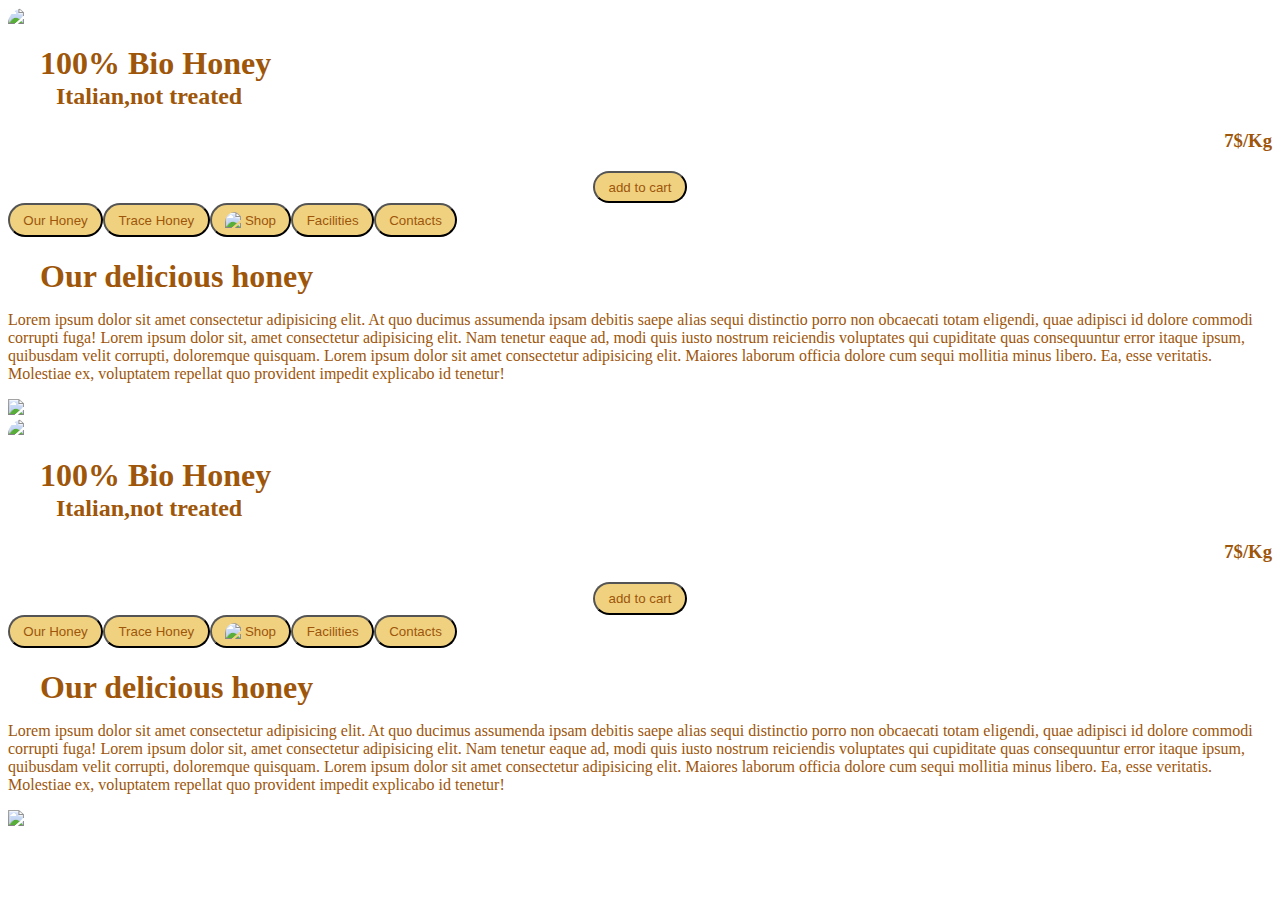
==== index.html @ 38b170a6 "first commit" ====
<!DOCTYPE html>
<html lang="en">
<head>
    <meta charset="UTF-8">
    <meta name="viewport" content="width=device-width, initial-scale=1.0">
    <title>Document</title>
    <link rel="stylesheet" href="index.css">
</head>
<body>
    <article class="card">
    <div class="conteiner">
            <img src="./honey.jpg">
            <div id="descrizione">
                <h1>100% Bio Honey</h1>
                <h2>Italian,not treated</h2>
                <h3>7$/Kg</h3>
                
                </div>
                <div id="button">
                    <button>add to cart</button>
            </div>
    </div>
    <div class="first">
    <nav>
        <button>Our Honey</button>
        <button>Trace Honey</button>
        <button><img src="./logo.png" id="logo">Shop</button>
        <button>Facilities</button>
        <button>Contacts</button>
        </article>
    </nav>
    <main>
        <div class="second">
            <h1>Our delicious honey</h1>
            <p>Lorem ipsum dolor sit amet consectetur adipisicing elit. At quo ducimus assumenda ipsam debitis saepe alias sequi distinctio porro non obcaecati totam eligendi, quae adipisci id dolore commodi corrupti fuga!
                Lorem ipsum dolor sit, amet consectetur adipisicing elit. Nam tenetur eaque ad, modi quis iusto nostrum reiciendis voluptates qui cupiditate quas consequuntur error itaque ipsum, quibusdam velit corrupti, doloremque quisquam.
                Lorem ipsum dolor sit amet consectetur adipisicing elit. Maiores laborum officia dolore cum sequi mollitia minus libero. Ea, esse veritatis. Molestiae ex, voluptatem repellat quo provident impedit explicabo id tenetur!
            </p>
            <img src="./honey.jpg" id="uno">

        </div>
    </main>
<body>
    <div class="conteiner">
            <img src="./honey.jpg">
            <div id="descrizione">
                <h1>100% Bio Honey</h1>
                <h2>Italian,not treated</h2>
                <h3>7$/Kg</h3>
                
                </div>
                <div id="button">
                    <button>add to cart</button>
            </div>
    </div>
    <div class="first">
    <nav>
        <button>Our Honey</button>
        <button>Trace Honey</button>
        <button><img src="./logo.png" id="logo">Shop</button>
        <button>Facilities</button>
        <button>Contacts</button>
    </nav>
    <main>
        <div class="second">
            <h1>Our delicious honey</h1>
            <p>Lorem ipsum dolor sit amet consectetur adipisicing elit. At quo ducimus assumenda ipsam debitis saepe alias sequi distinctio porro non obcaecati totam eligendi, quae adipisci id dolore commodi corrupti fuga!
                Lorem ipsum dolor sit, amet consectetur adipisicing elit. Nam tenetur eaque ad, modi quis iusto nostrum reiciendis voluptates qui cupiditate quas consequuntur error itaque ipsum, quibusdam velit corrupti, doloremque quisquam.
                Lorem ipsum dolor sit amet consectetur adipisicing elit. Maiores laborum officia dolore cum sequi mollitia minus libero. Ea, esse veritatis. Molestiae ex, voluptatem repellat quo provident impedit explicabo id tenetur!
            </p>
            <img src="./honey.jpg" id="uno">

        </div>
    </main>
    


</body>

</html>
---- index.css ----
.conteiner{
    display: flex;
        flex-direction: column;
}
img {
        border-radius: 150px 150px 0 0;

}
#descrizione {
    color: rgb(158, 86, 10);
}
#button {
        display: flex;
            justify-content: center;
}
button {
        color: rgb(158, 86, 10);
            border-radius: 20px;
            padding: 0.5em 1em 0.5em 1em;
            background-color: rgb(239, 209, 128);
}
h1 {
        margin-bottom: 0;
            margin-left: 1em;
        }
h2 {
        margin-top: 1px;
            margin-left: 2em;
        }
h3 {
        display: flex;
            flex-direction: row-reverse;
        }
#logo {
    width: 20px;
       
        }

nav {
        display: flex;
            flex-direction: row;
}
nav button:nth-of-type(3) {
    display: flex;
        align-items: center;
}
#uno {
    border-radius: 0%;
    width: 300px;
    text-align: center;
}
.second{
    color: rgb(158, 86, 10);
}
@media (min-width: 576px) and (max-width: 768px) {
}
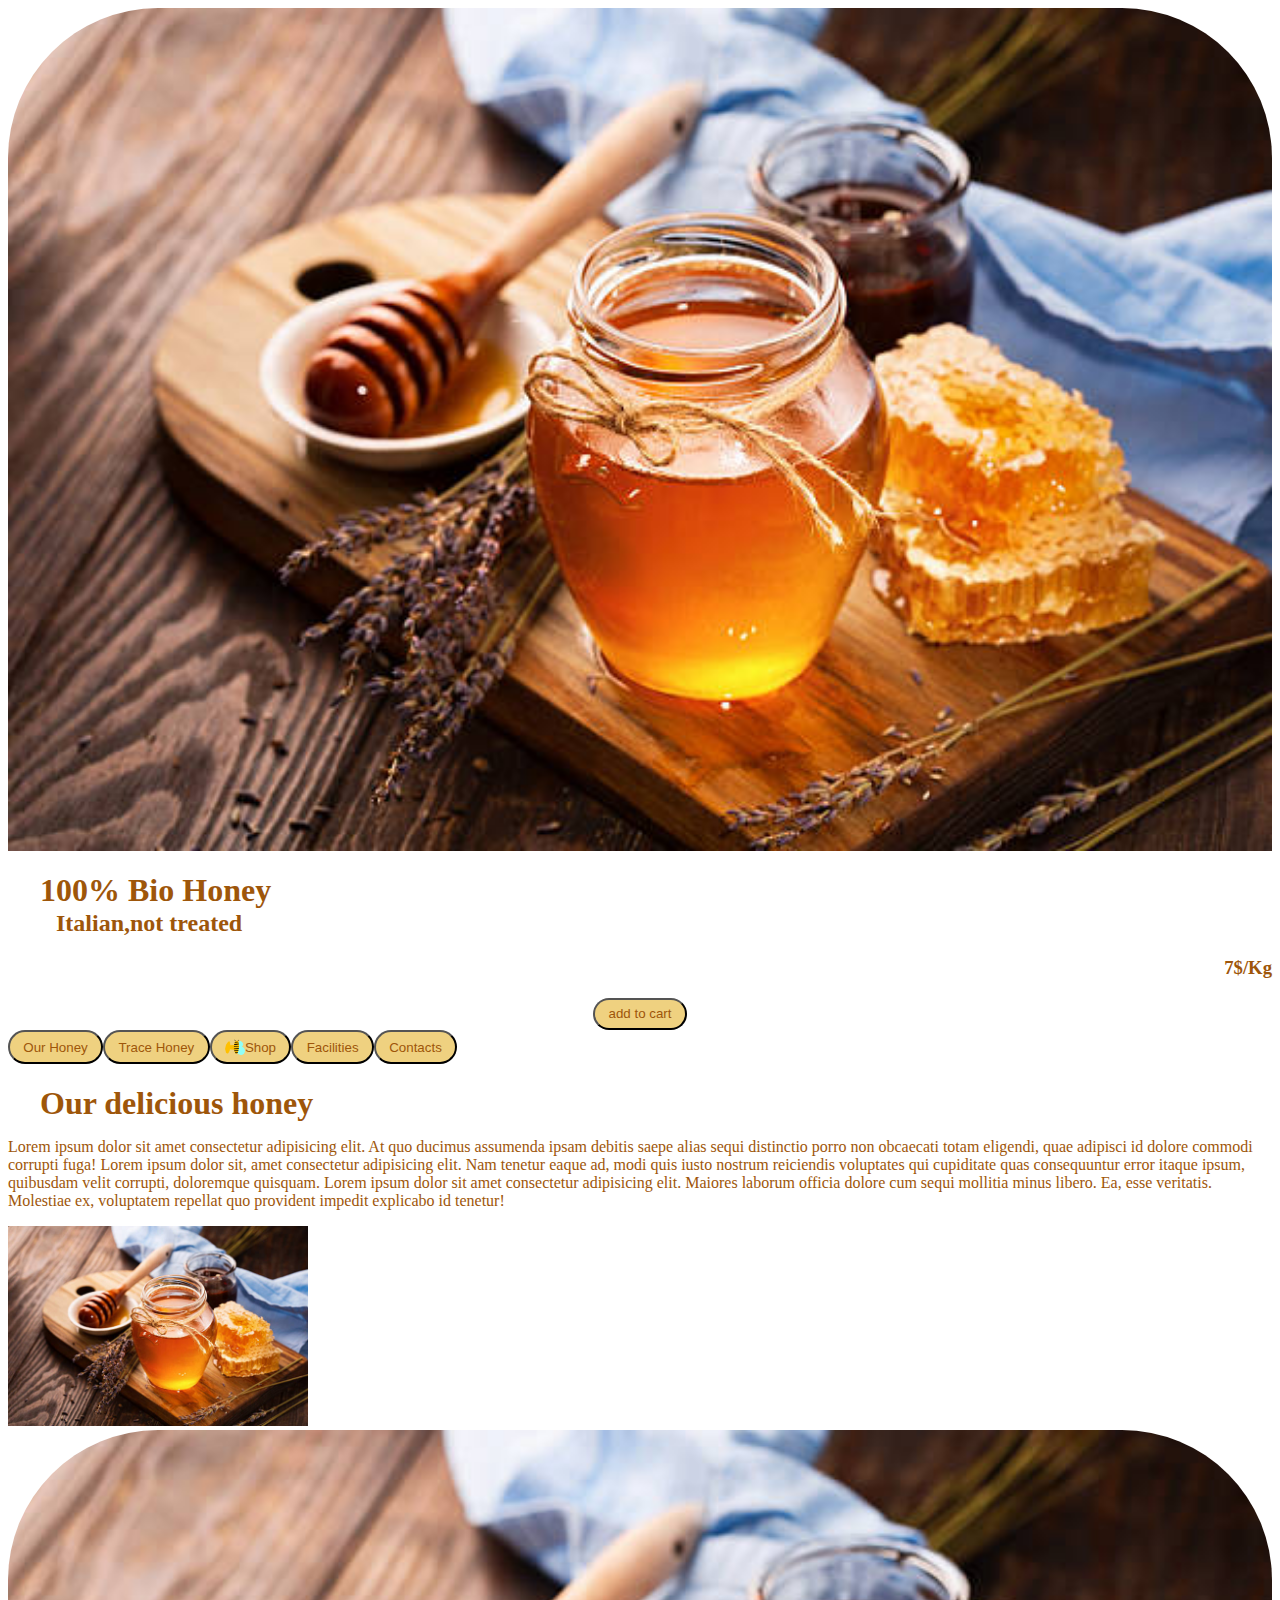
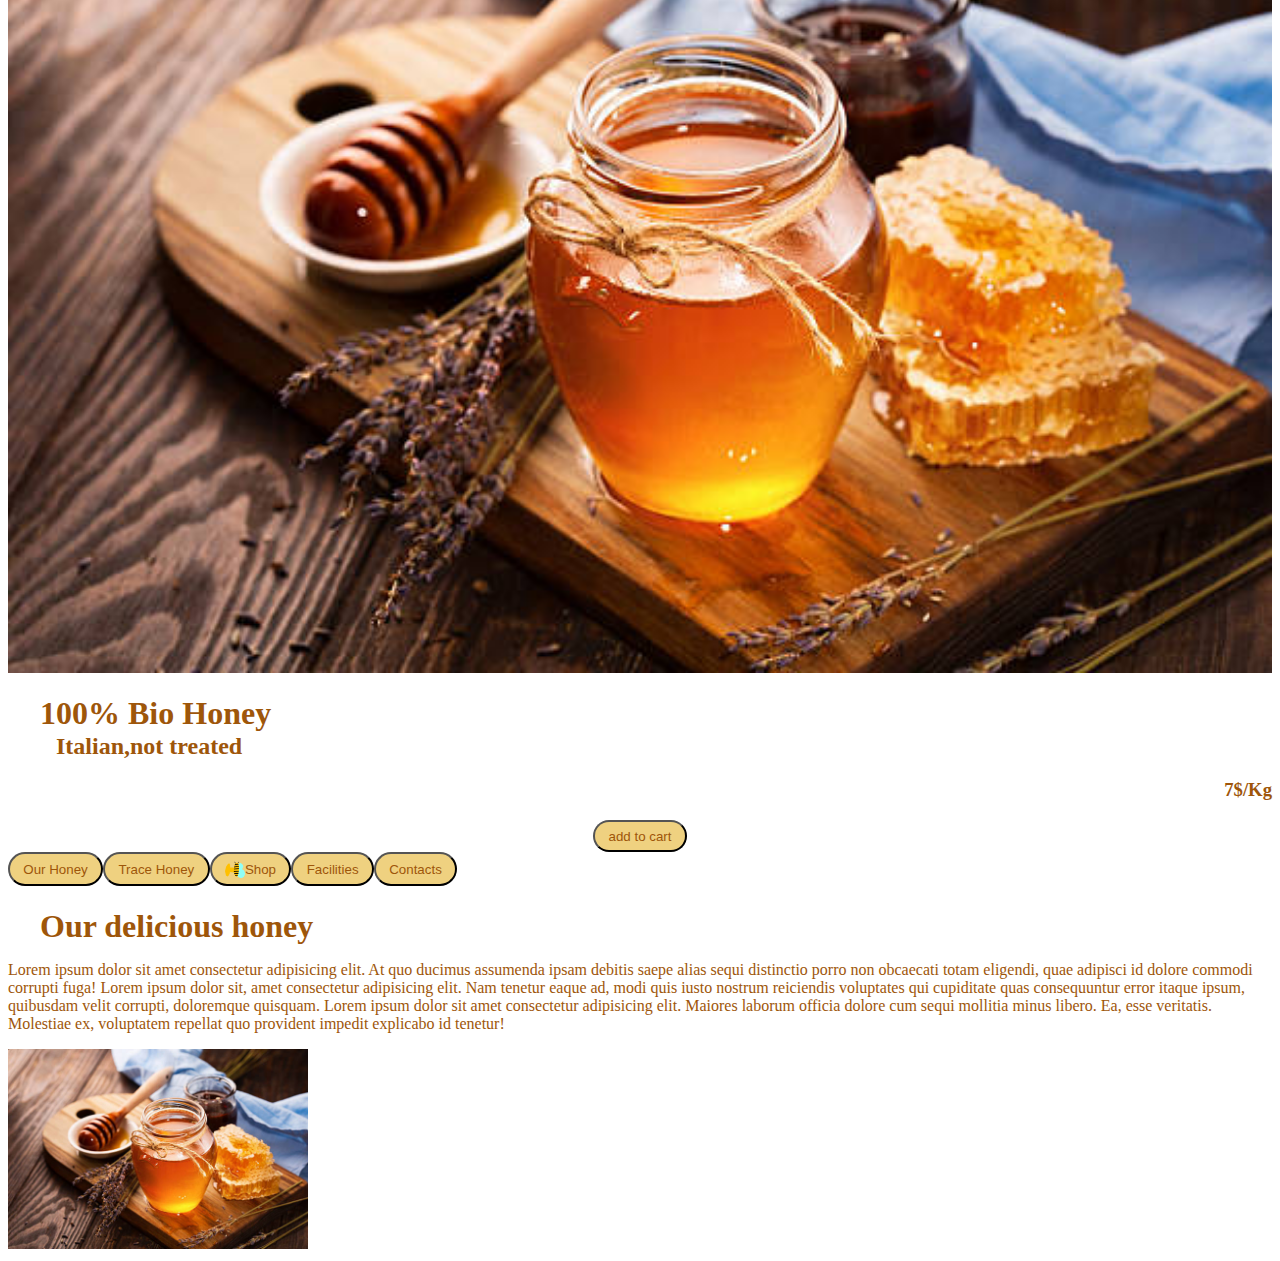
==== commit 8eddd3cf: "modifiche" ====
--- a/index.html
+++ b/index.html
@@ -9,7 +9,7 @@
 <body>
     <article class="card">
     <div class="conteiner">
-            <img src="./honey.jpg">
+            <img src="./assets/imgs/honey.jpg">
             <div id="descrizione">
                 <h1>100% Bio Honey</h1>
                 <h2>Italian,not treated</h2>
@@ -24,7 +24,7 @@
     <nav>
         <button>Our Honey</button>
         <button>Trace Honey</button>
-        <button><img src="./logo.png" id="logo">Shop</button>
+        <button><img src="./assets/imgs/logo.png" id="logo">Shop</button>
         <button>Facilities</button>
         <button>Contacts</button>
         </article>
@@ -36,13 +36,13 @@
                 Lorem ipsum dolor sit, amet consectetur adipisicing elit. Nam tenetur eaque ad, modi quis iusto nostrum reiciendis voluptates qui cupiditate quas consequuntur error itaque ipsum, quibusdam velit corrupti, doloremque quisquam.
                 Lorem ipsum dolor sit amet consectetur adipisicing elit. Maiores laborum officia dolore cum sequi mollitia minus libero. Ea, esse veritatis. Molestiae ex, voluptatem repellat quo provident impedit explicabo id tenetur!
             </p>
-            <img src="./honey.jpg" id="uno">
+            <img src="./assets/imgs/honey.jpg" id="uno">
 
         </div>
     </main>
 <body>
     <div class="conteiner">
-            <img src="./honey.jpg">
+            <img src="./assets/imgs/honey.jpg">
             <div id="descrizione">
                 <h1>100% Bio Honey</h1>
                 <h2>Italian,not treated</h2>
@@ -57,7 +57,7 @@
     <nav>
         <button>Our Honey</button>
         <button>Trace Honey</button>
-        <button><img src="./logo.png" id="logo">Shop</button>
+        <button><img src="./assets/imgs/logo.png" id="logo">Shop</button>
         <button>Facilities</button>
         <button>Contacts</button>
     </nav>
@@ -68,7 +68,7 @@
                 Lorem ipsum dolor sit, amet consectetur adipisicing elit. Nam tenetur eaque ad, modi quis iusto nostrum reiciendis voluptates qui cupiditate quas consequuntur error itaque ipsum, quibusdam velit corrupti, doloremque quisquam.
                 Lorem ipsum dolor sit amet consectetur adipisicing elit. Maiores laborum officia dolore cum sequi mollitia minus libero. Ea, esse veritatis. Molestiae ex, voluptatem repellat quo provident impedit explicabo id tenetur!
             </p>
-            <img src="./honey.jpg" id="uno">
+            <img src="./assets/imgs/honey.jpg" id="uno">
 
         </div>
     </main>
